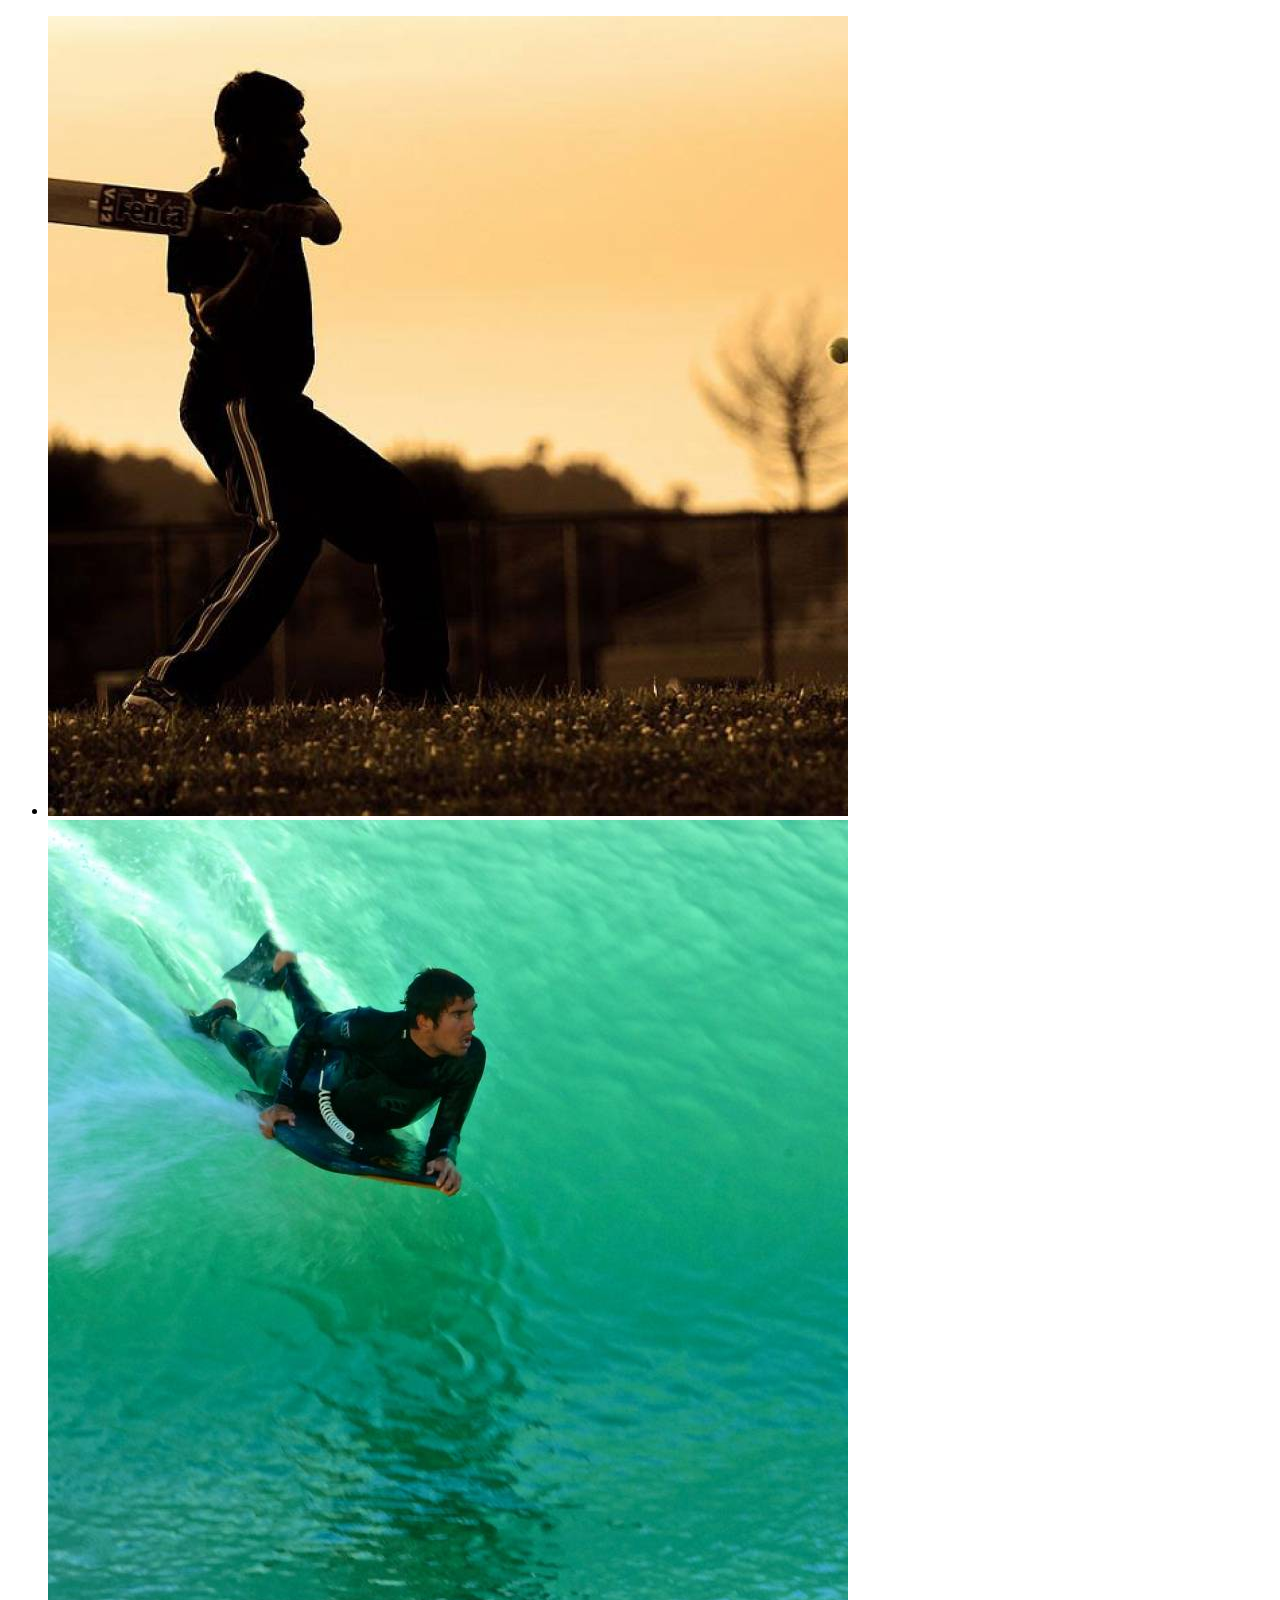
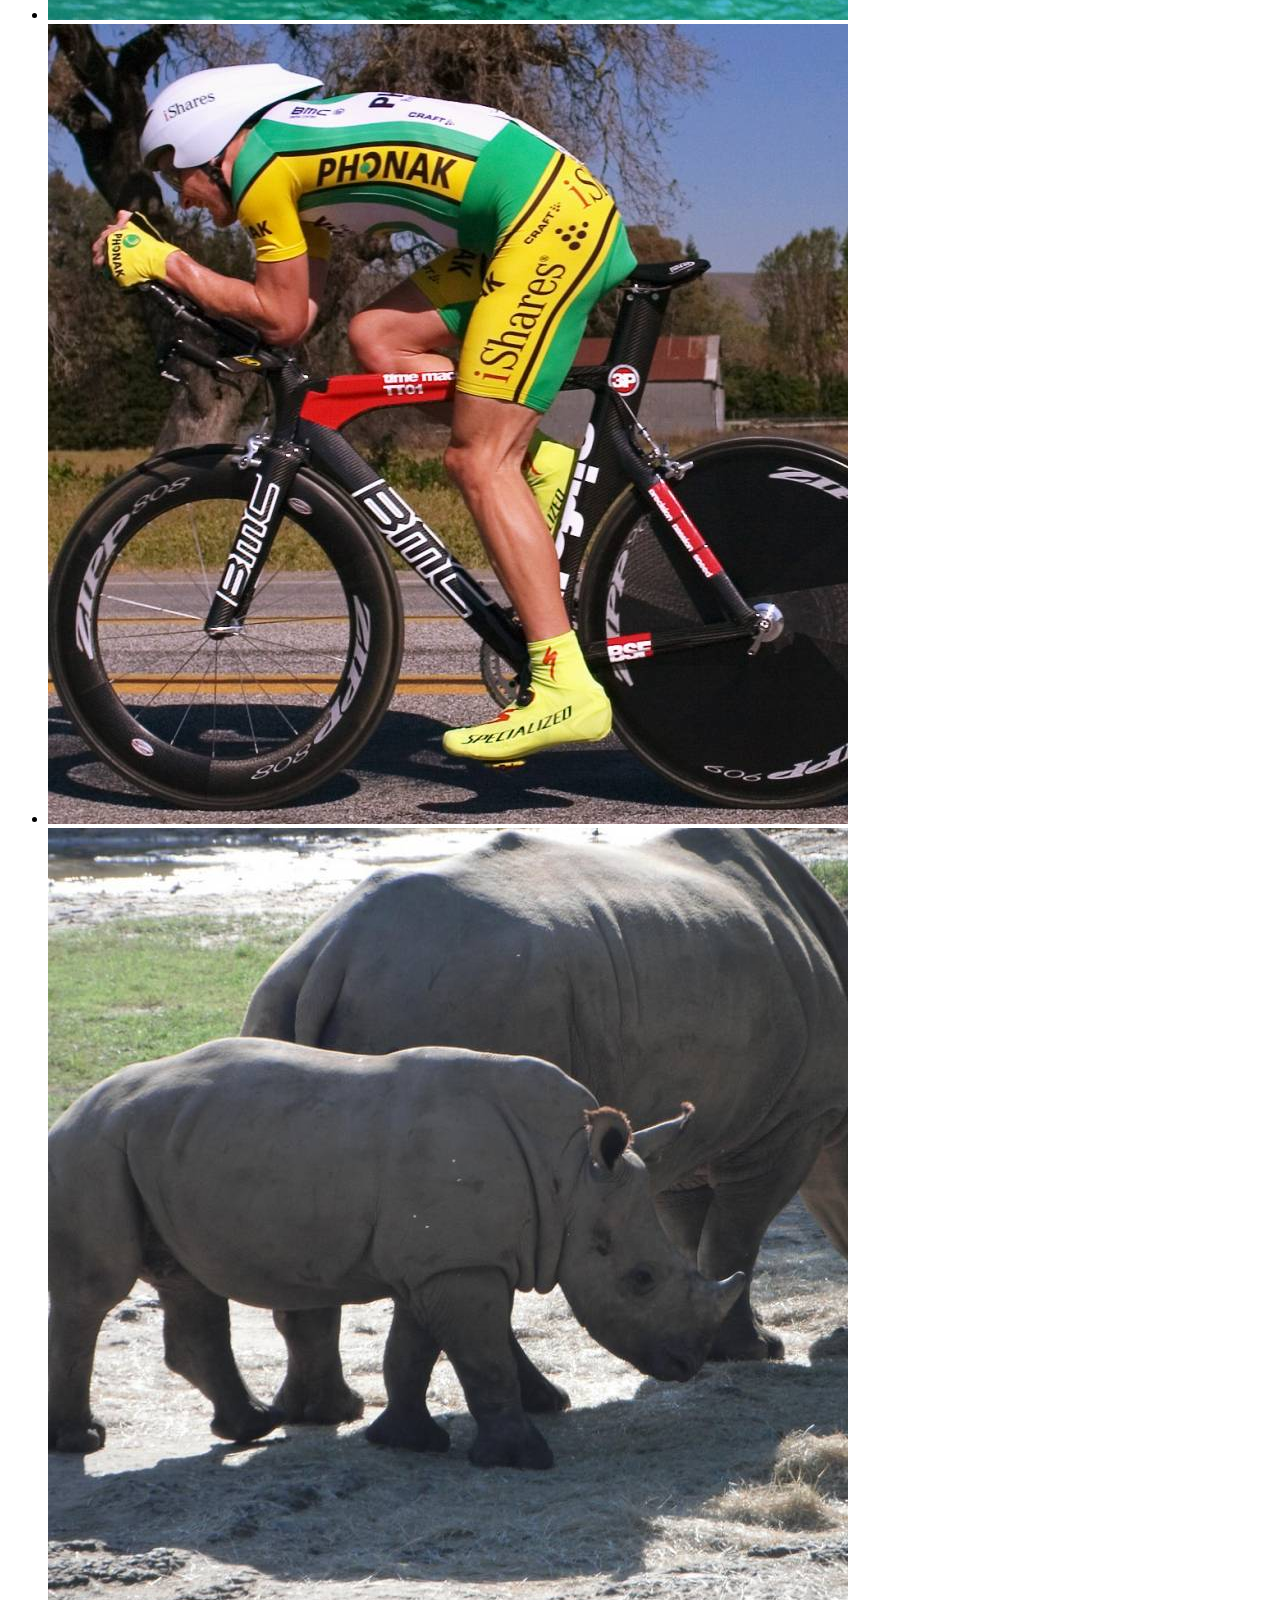
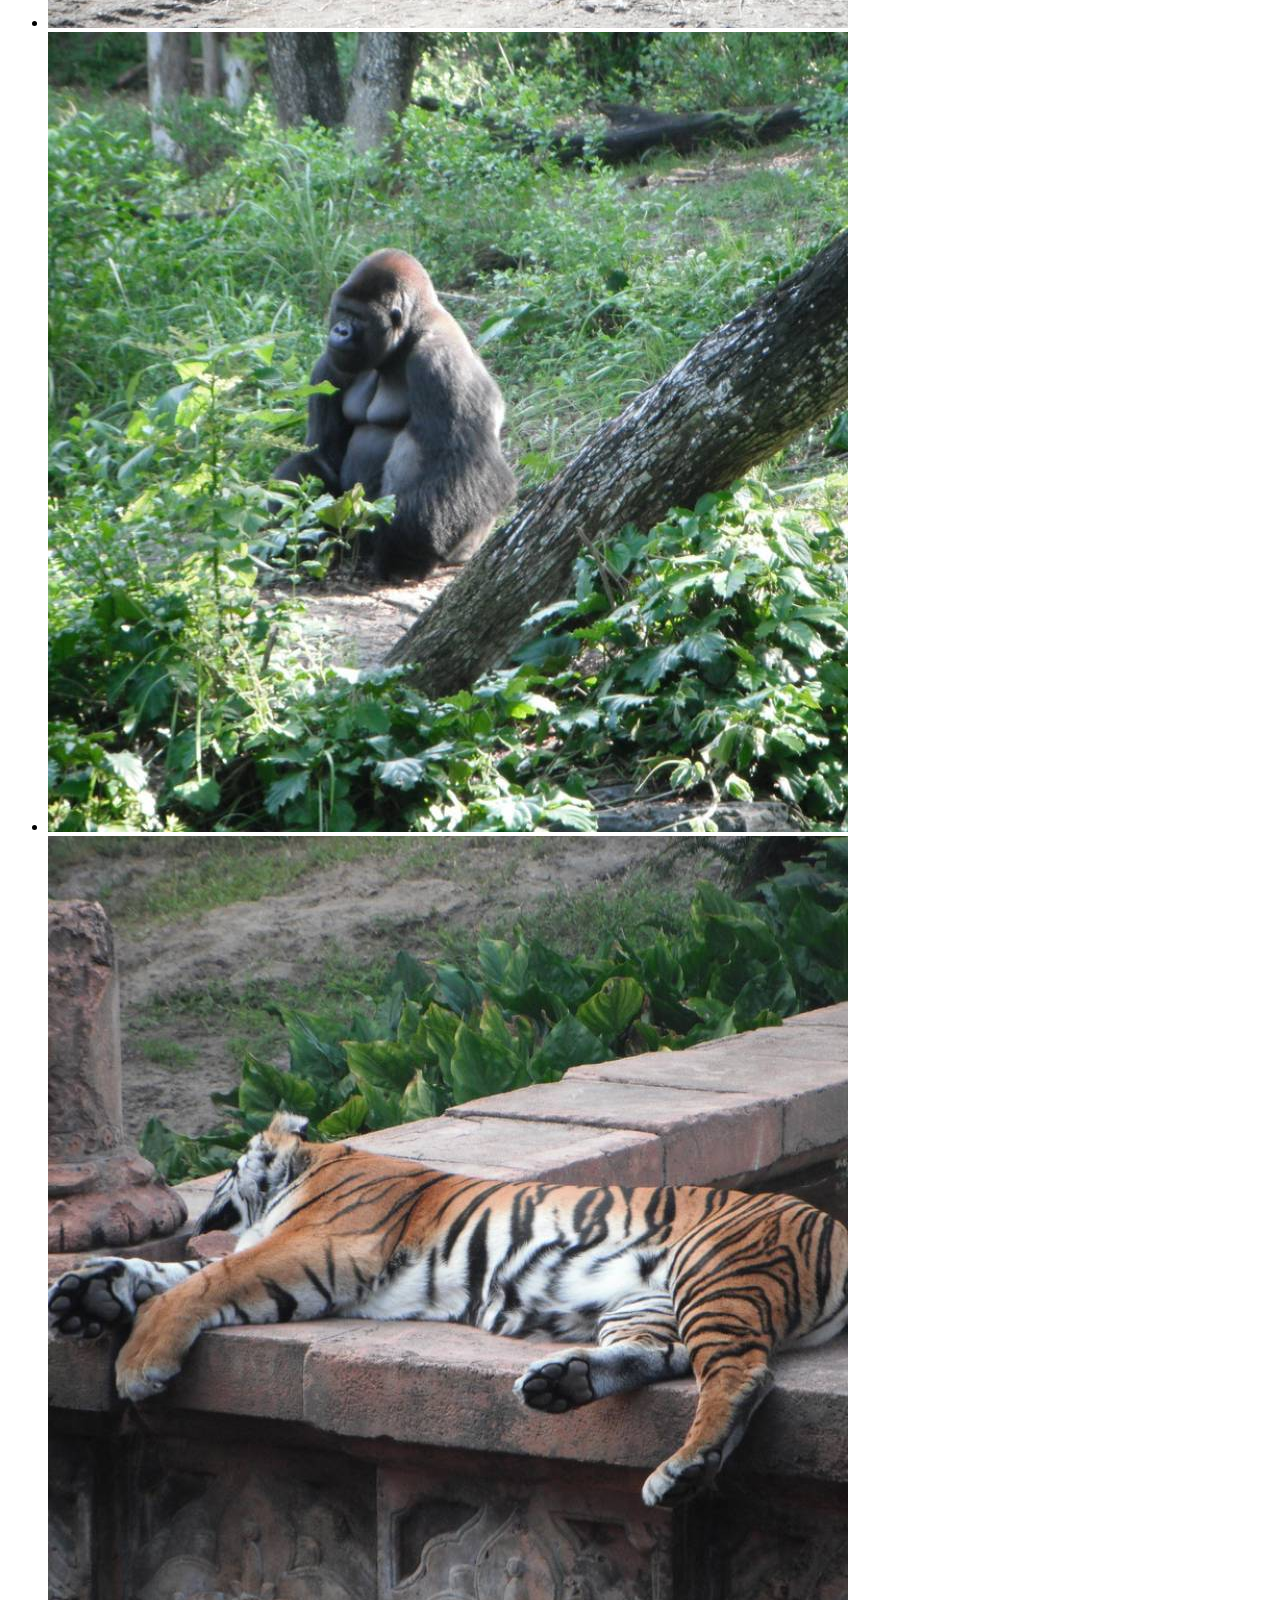
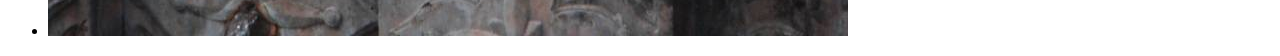
==== 2_Gallery/index.html @ e88db065 "Zrobiony Slider" ====
<!DOCTYPE html>
<html lang="en">
<head>
    <meta charset="UTF-8">
    <title>CodersLab</title>
    <link rel="stylesheet" href="css/style.css">
</head>
<body>

<div>
    <ul>
        <li><img src="images/1.jpeg"></li>
        <li><img src="images/2.jpeg"></li>
        <li><img src="images/3.jpeg"></li>
        <li><img src="images/4.jpeg"></li>
        <li><img src="images/5.jpeg"></li>
        <li><img src="images/6.jpeg"></li>
    </ul>
</div>
</body>
</html>
---- 2_Gallery/css/style.css ----
.gallery ul {
    list-style: none;
}

.gallery li {
    display: inline-block;
}

.gallery li img {
    width: 600px;
    height: 600px;
}

.fullScreen {
    position: fixed;
    width: 100%;
    height: 100%;
    left: 0;
    top: 0;
    z-index: 1;
    background:rgba(255,255,255,0.7);
}
.fullScreen .close {
    display: block;
    margin: auto;
}

.fullScreen img {
    display: block;
    margin: 15px auto 5px;
    width: auto;
    height: calc(100% - 50px);
}
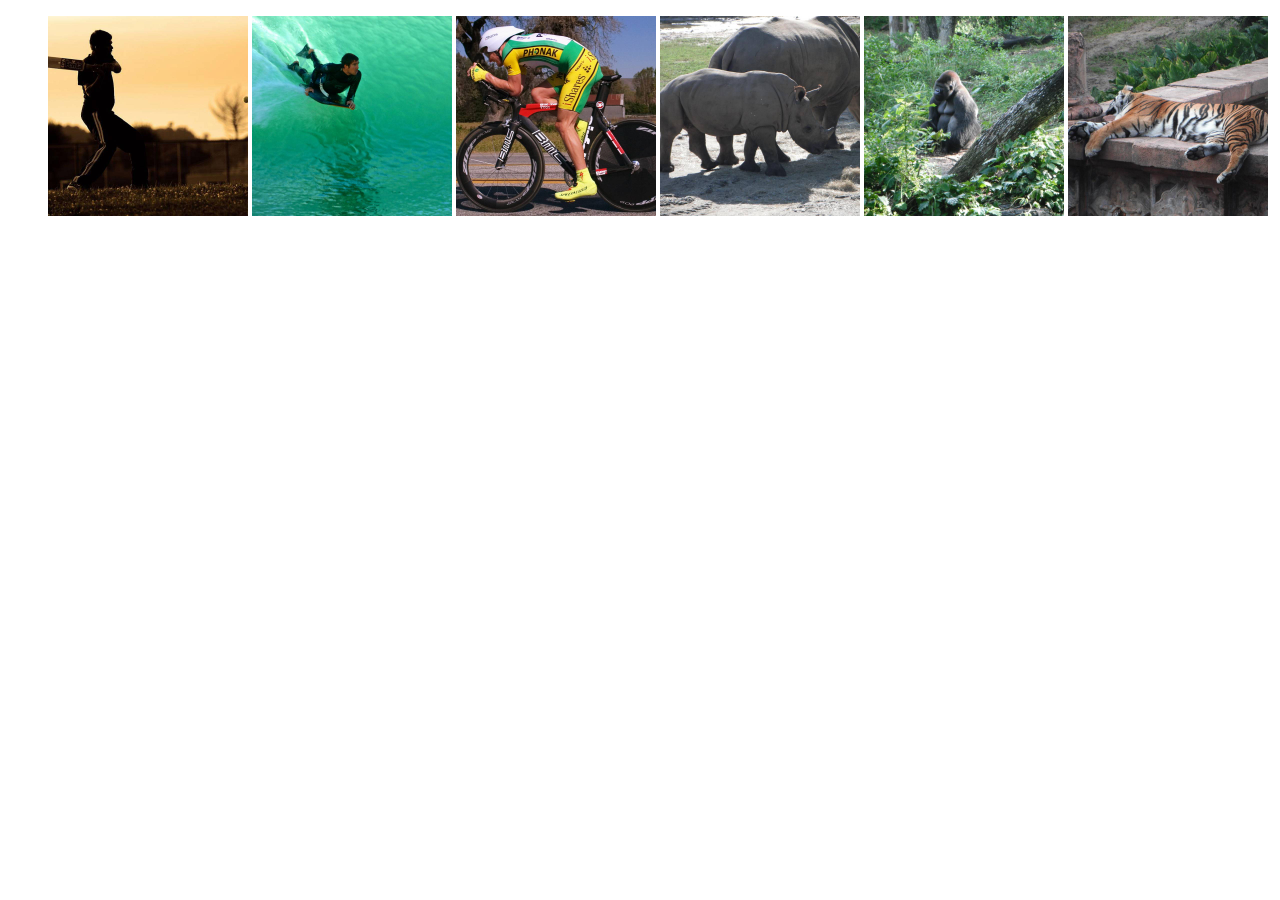
==== commit 4e1da674: "Zrobiona galeria" ====
--- a/2_Gallery/index.html
+++ b/2_Gallery/index.html
@@ -4,10 +4,11 @@
     <meta charset="UTF-8">
     <title>CodersLab</title>
     <link rel="stylesheet" href="css/style.css">
+    <script src="js/app.js"></script>
 </head>
 <body>
 
-<div>
+<div class="gallery">
     <ul>
         <li><img src="images/1.jpeg"></li>
         <li><img src="images/2.jpeg"></li>
--- a/2_Gallery/css/style.css
+++ b/2_Gallery/css/style.css
@@ -7,8 +7,8 @@
 }
 
 .gallery li img {
-    width: 600px;
-    height: 600px;
+    width: 200px;
+    height: 200px;
 }
 
 .fullScreen {
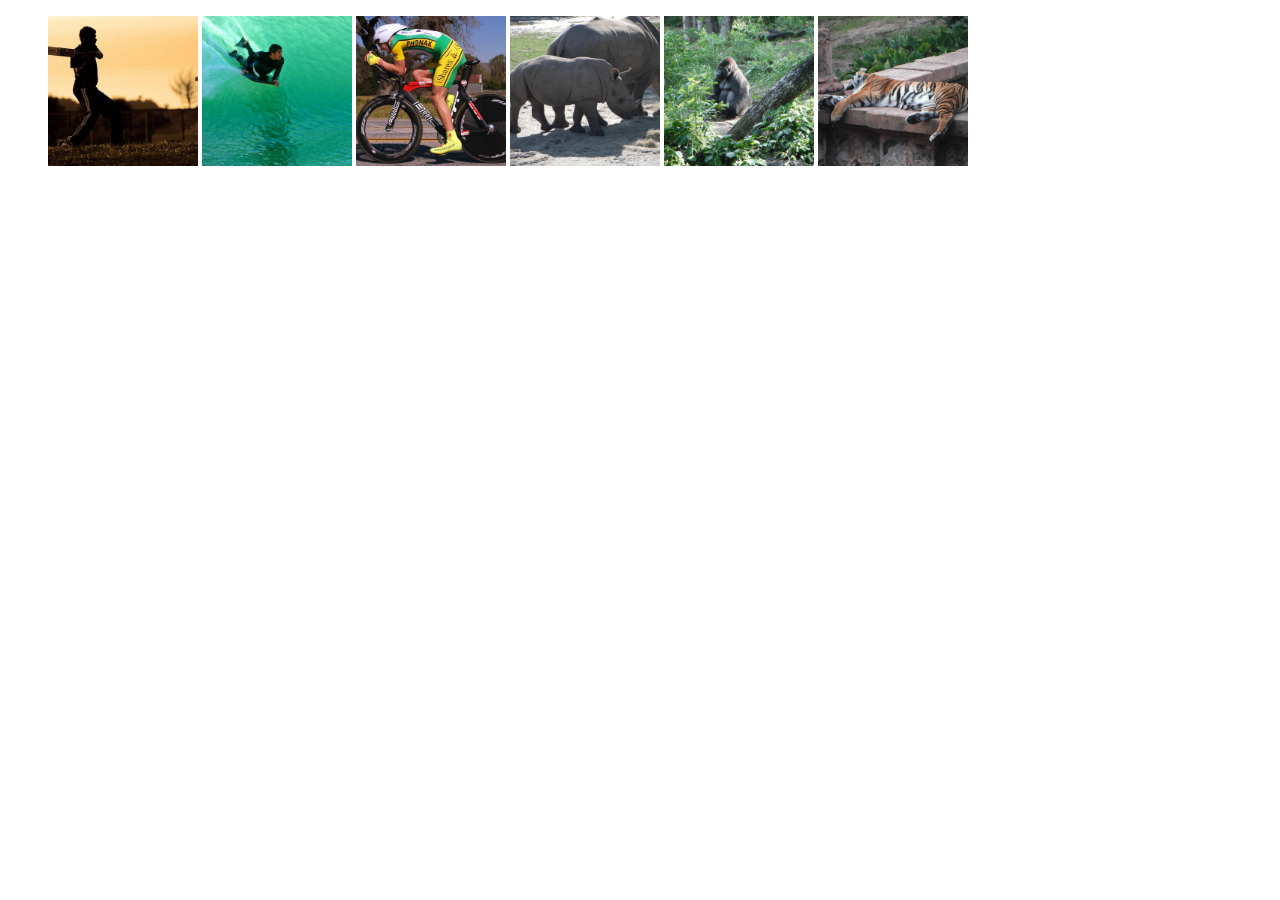
==== commit 883da705: "Zrobione wszystkie zadania z Warsztatow2" ====
--- a/2_Gallery/index.html
+++ b/2_Gallery/index.html
@@ -4,6 +4,7 @@
     <meta charset="UTF-8">
     <title>CodersLab</title>
     <link rel="stylesheet" href="css/style.css">
+    <link rel="stylesheet" href="https://cdnjs.cloudflare.com/ajax/libs/font-awesome/5.9.0/css/all.min.css"/>
     <script src="js/app.js"></script>
 </head>
 <body>
@@ -17,6 +18,7 @@
         <li><img src="images/5.jpeg"></li>
         <li><img src="images/6.jpeg"></li>
     </ul>
+
 </div>
 </body>
 </html>
--- a/2_Gallery/css/style.css
+++ b/2_Gallery/css/style.css
@@ -7,8 +7,16 @@
 }
 
 .gallery li img {
-    width: 200px;
-    height: 200px;
+    width: 150px;
+    height: 150px;
+    cursor: pointer;
+    z-index: 0;
+}
+.gallery li img:hover {
+    width: 155px;
+    height: 155px;
+    z-index: 1;
+    background:rgba(255,255,255,0.7);
 }
 
 .fullScreen {
@@ -19,15 +27,53 @@
     top: 0;
     z-index: 1;
     background:rgba(255,255,255,0.7);
+    display: flex;
+    align-items: center;
+    justify-content: space-between;
+    /*flex-direction: column;*/
 }
+.fullScreen .prev, .fullScreen .next {
+    display: block;
+    /*margin: auto;*/
+}
+
 .fullScreen .close {
+    /*position: absolute;*/
     display: block;
-    margin: auto;
 }
 
 .fullScreen img {
+    /*position: relative;*/
     display: block;
-    margin: 15px auto 5px;
+    margin: 5px auto 5px;
     width: auto;
-    height: calc(100% - 50px);
+    height: calc(100% - 40px);
 }
+
+.fa-arrow-circle-right {
+    content: "\f0a9";
+    display: block;
+    font-weight: bold;
+    font-family: "Font Awesome 5 Free";
+    font-size: 50px;
+    color: lightgrey;
+    cursor: pointer;
+}
+
+.fa-arrow-circle-right:hover {
+    color: grey;
+}
+
+.fa-arrow-circle-left {
+    content: "\f0a8";
+    display: block;
+    font-weight: bold;
+    font-family: "Font Awesome 5 Free";
+    font-size: 50px;
+    color: lightgrey;
+    cursor: pointer;
+}
+
+.fa-arrow-circle-left:hover {
+    color: grey;
+}
